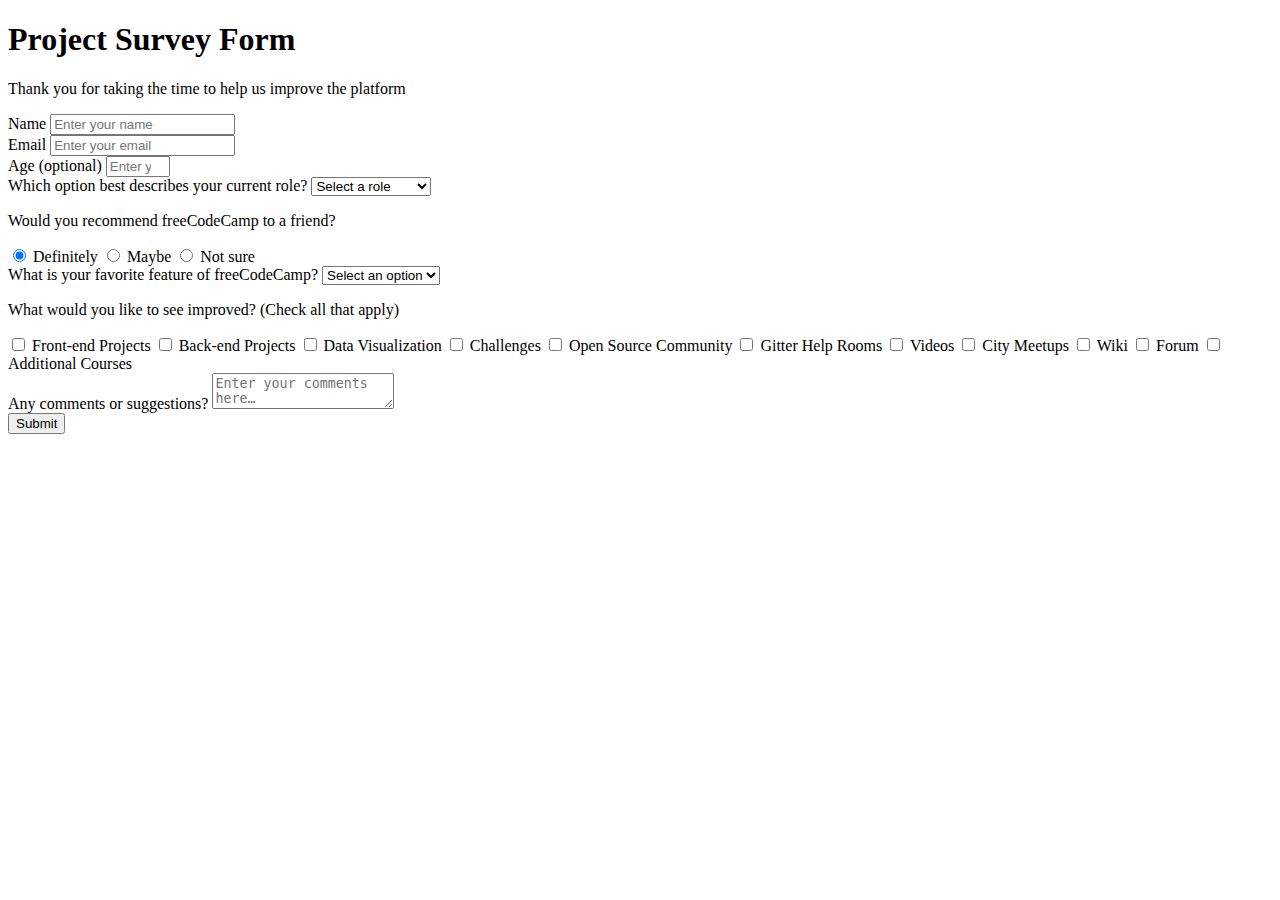
==== survey-form/index.html @ d1bf748a "Created index.html file with all ínitial content" ====
<!DOCTYPE html>
<html lang="en">
<head>
	<meta charset="UTF-8">
	<title>Survey form</title>
</head>
<body>
<h1 id="title">Project Survey Form</h1>
<p id="description">Thank you for taking the time to help us improve the platform</p>
<form id="survey-form">
	<div class="form-block">
		<label for="name" id="name-label">Name</label>
		<input id="name" type="text" placeholder="Enter your name" required>
	</div>
	<div class="form-block">
		<label for="email" id="email-label">Email</label>
		<input id="email" type="email" placeholder="Enter your email" required>
	</div>
	<div class="form-block">
		<label for="number" id="number-label">Age (optional)</label>
		<input id="number" type="number" min="16" max="120" placeholder="Enter your age" required>
	</div>
	<div class="form-block">
		<label for="dropdown-role" id="dropdown-role-label">Which option best describes your current role?</label>
		<select id="dropdown-role" required>
			<option disabled selected>Select a role</option>
			<option>Student</option>
			<option>Teacher</option>
			<option>Full time job</option>
			<option>Prefer not to say</option>
			<option>Other</option>
		</select>
	</div>
	<div class="form-block">
		<p>Would you recommend freeCodeCamp to a friend?</p>
		<label>
			<input name="user-recommend" class="input-radio" type="radio" value="definitely" checked>
			Definitely
		</label>
		<label>
			<input name="user-recommend" class="input-radio" type="radio" value="maybe">
			Maybe
		</label>
		<label>
			<input name="user-recommend" class="input-radio" type="radio" value="not-sure">
			Not sure
		</label>
	</div>
	<div class="form-block">
		<label for="dropdown-feature" id="dropdown-feature-label">What is your favorite feature of freeCodeCamp?</label>
		<select id="dropdown-feature" required>
			<option disabled selected>Select an option</option>
			<option>Challenges</option>
			<option>Projects</option>
			<option>Community</option>
			<option>Open Source</option>
			<option>Other</option>
		</select>
	</div>
	<div class="form-block">
		<p>What would you like to see improved? (Check all that apply)</p>
		<label>
			<input name="user-improve" class="input-checkbox" type="checkbox" value="front-end-projects">
			Front-end Projects
		</label>
		<label>
			<input name="user-improve" class="input-checkbox" type="checkbox" value="back-end-projects">
			Back-end Projects
		</label>
		<label>
			<input name="user-improve" class="input-checkbox" type="checkbox" value="data-visualizations">
			Data Visualization
		</label>
		<label>
			<input name="user-improve" class="input-checkbox" type="checkbox" value="challenges">
			Challenges
		</label>
		<label>
			<input name="user-improve" class="input-checkbox" type="checkbox" value="open-source-community">
			Open Source Community
		</label>
		<label>
			<input name="user-improve" class="input-checkbox" type="checkbox" value="gitter-help-rooms">
			Gitter Help Rooms
		</label>
		<label>
			<input name="user-improve" class="input-checkbox" type="checkbox" value="videos">
			Videos
		</label>
		<label>
			<input name="user-improve" class="input-checkbox" type="checkbox" value="city-meetups">
			City Meetups
		</label>
		<label>
			<input name="user-improve" class="input-checkbox" type="checkbox" value="wiki">
			Wiki
		</label>
		<label>
			<input name="user-improve" class="input-checkbox" type="checkbox" value="forum">
			Forum
		</label>
		<label>
			<input name="user-improve" class="input-checkbox" type="checkbox" value="additional-courses">
			Additional Courses
		</label>
	</div>
	<div class="form-block">
		<label for="comments-suggestions">Any comments or suggestions?</label>
		<textarea name="comment" id="comments-suggestions" placeholder="Enter your comments here&hellip;"></textarea>
	</div>
	<div class="form-block">
		<button type="submit" id="submit">Submit</button>
	</div>
</form>
</body>
</html>
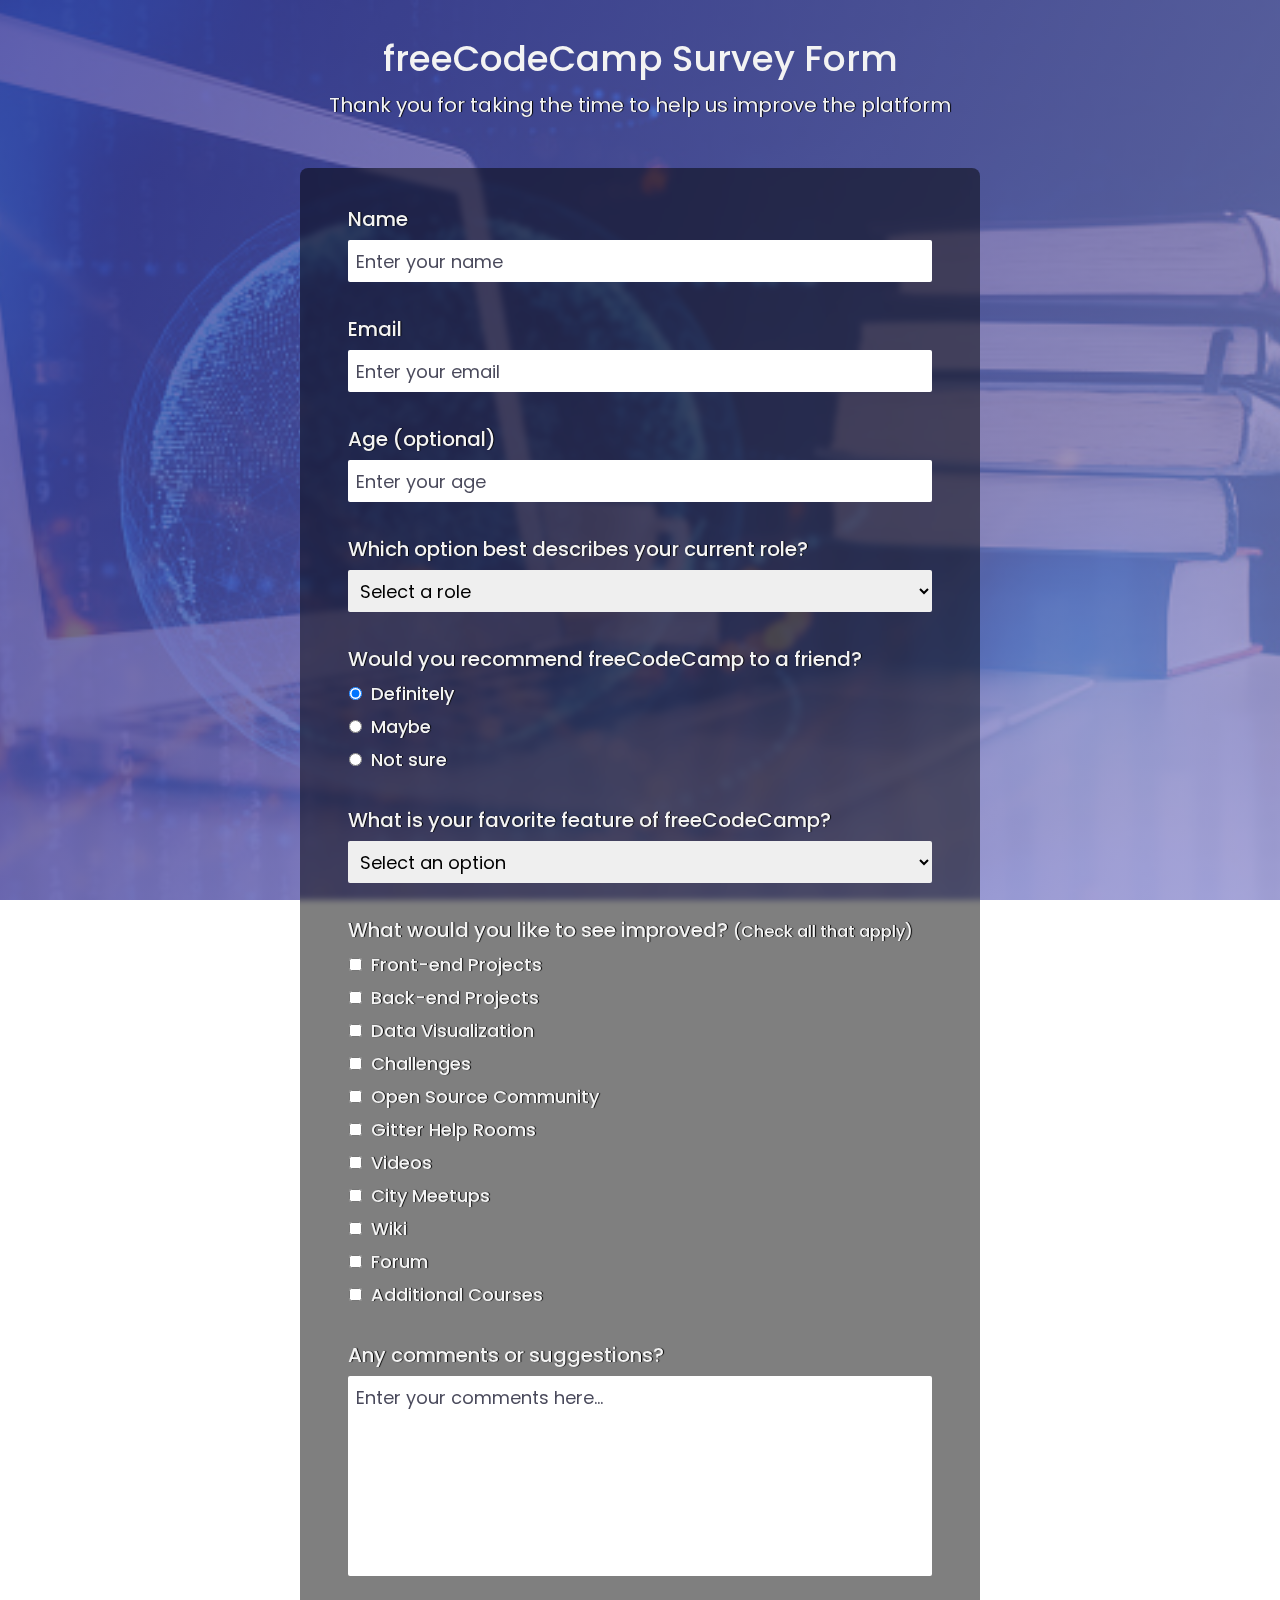
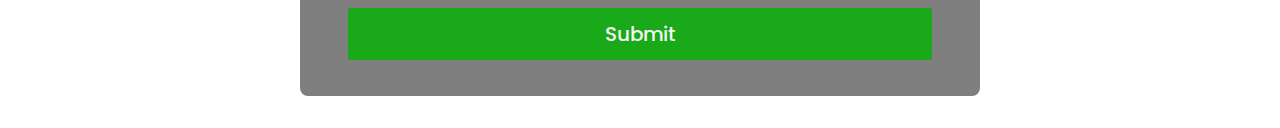
==== commit ecacbf4a: "Created styles.css file with styles for whole form. Added image." ====
--- a/survey-form/index.html
+++ b/survey-form/index.html
@@ -2,115 +2,121 @@
 <html lang="en">
 <head>
 	<meta charset="UTF-8">
+	<link rel="stylesheet" href="styles.css">
 	<title>Survey form</title>
 </head>
 <body>
-<h1 id="title">Project Survey Form</h1>
-<p id="description">Thank you for taking the time to help us improve the platform</p>
-<form id="survey-form">
-	<div class="form-block">
-		<label for="name" id="name-label">Name</label>
-		<input id="name" type="text" placeholder="Enter your name" required>
-	</div>
-	<div class="form-block">
-		<label for="email" id="email-label">Email</label>
-		<input id="email" type="email" placeholder="Enter your email" required>
-	</div>
-	<div class="form-block">
-		<label for="number" id="number-label">Age (optional)</label>
-		<input id="number" type="number" min="16" max="120" placeholder="Enter your age" required>
-	</div>
-	<div class="form-block">
-		<label for="dropdown-role" id="dropdown-role-label">Which option best describes your current role?</label>
-		<select id="dropdown-role" required>
-			<option disabled selected>Select a role</option>
-			<option>Student</option>
-			<option>Teacher</option>
-			<option>Full time job</option>
-			<option>Prefer not to say</option>
-			<option>Other</option>
-		</select>
-	</div>
-	<div class="form-block">
-		<p>Would you recommend freeCodeCamp to a friend?</p>
-		<label>
-			<input name="user-recommend" class="input-radio" type="radio" value="definitely" checked>
-			Definitely
-		</label>
-		<label>
-			<input name="user-recommend" class="input-radio" type="radio" value="maybe">
-			Maybe
-		</label>
-		<label>
-			<input name="user-recommend" class="input-radio" type="radio" value="not-sure">
-			Not sure
-		</label>
-	</div>
-	<div class="form-block">
-		<label for="dropdown-feature" id="dropdown-feature-label">What is your favorite feature of freeCodeCamp?</label>
-		<select id="dropdown-feature" required>
-			<option disabled selected>Select an option</option>
-			<option>Challenges</option>
-			<option>Projects</option>
-			<option>Community</option>
-			<option>Open Source</option>
-			<option>Other</option>
-		</select>
-	</div>
-	<div class="form-block">
-		<p>What would you like to see improved? (Check all that apply)</p>
-		<label>
-			<input name="user-improve" class="input-checkbox" type="checkbox" value="front-end-projects">
-			Front-end Projects
-		</label>
-		<label>
-			<input name="user-improve" class="input-checkbox" type="checkbox" value="back-end-projects">
-			Back-end Projects
-		</label>
-		<label>
-			<input name="user-improve" class="input-checkbox" type="checkbox" value="data-visualizations">
-			Data Visualization
-		</label>
-		<label>
-			<input name="user-improve" class="input-checkbox" type="checkbox" value="challenges">
-			Challenges
-		</label>
-		<label>
-			<input name="user-improve" class="input-checkbox" type="checkbox" value="open-source-community">
-			Open Source Community
-		</label>
-		<label>
-			<input name="user-improve" class="input-checkbox" type="checkbox" value="gitter-help-rooms">
-			Gitter Help Rooms
-		</label>
-		<label>
-			<input name="user-improve" class="input-checkbox" type="checkbox" value="videos">
-			Videos
-		</label>
-		<label>
-			<input name="user-improve" class="input-checkbox" type="checkbox" value="city-meetups">
-			City Meetups
-		</label>
-		<label>
-			<input name="user-improve" class="input-checkbox" type="checkbox" value="wiki">
-			Wiki
-		</label>
-		<label>
-			<input name="user-improve" class="input-checkbox" type="checkbox" value="forum">
-			Forum
-		</label>
-		<label>
-			<input name="user-improve" class="input-checkbox" type="checkbox" value="additional-courses">
-			Additional Courses
-		</label>
-	</div>
-	<div class="form-block">
-		<label for="comments-suggestions">Any comments or suggestions?</label>
-		<textarea name="comment" id="comments-suggestions" placeholder="Enter your comments here&hellip;"></textarea>
-	</div>
-	<div class="form-block">
-		<button type="submit" id="submit">Submit</button>
-	</div>
-</form>
+<header class="header">
+	<h1 id="title">freeCodeCamp Survey Form</h1>
+	<p id="description">Thank you for taking the time to help us improve the platform</p>
+</header>
+<div id="main-container">
+	<form id="survey-form">
+		<div class="form-block">
+			<label for="name" id="name-label">Name</label>
+			<input id="name" type="text" placeholder="Enter your name" required>
+		</div>
+		<div class="form-block">
+			<label for="email" id="email-label">Email</label>
+			<input id="email" type="email" placeholder="Enter your email" required>
+		</div>
+		<div class="form-block">
+			<label for="number" id="number-label">Age (optional)</label>
+			<input id="number" type="number" min="16" max="120" placeholder="Enter your age">
+		</div>
+		<div class="form-block">
+			<label for="dropdown-role" id="dropdown-role-label">Which option best describes your current role?</label>
+			<select id="dropdown-role" required>
+				<option value="" class="light" disabled selected hidden>Select a role</option>
+				<option value="student">Student</option>
+				<option value="teacher">Teacher</option>
+				<option value="full-time-job">Full time job</option>
+				<option value="prefer-not-to-say">Prefer not to say</option>
+				<option value="other">Other</option>
+			</select>
+		</div>
+		<div class="form-block">
+			<p>Would you recommend freeCodeCamp to a friend?</p>
+			<label class="choose-option">
+				<input name="user-recommend" class="input-radio" type="radio" value="definitely" checked>
+				Definitely
+			</label >
+			<label class="choose-option">
+				<input name="user-recommend" class="input-radio" type="radio" value="maybe">
+				Maybe
+			</label>
+			<label class="choose-option">
+				<input name="user-recommend" class="input-radio" type="radio" value="not-sure">
+				Not sure
+			</label>
+		</div>
+		<div class="form-block">
+			<label for="dropdown-feature" id="dropdown-feature-label">What is your favorite feature of freeCodeCamp?</label>
+			<select id="dropdown-feature" required>
+				<option value="" class="light" disabled selected hidden>Select an option</option>
+				<option value="challenges">Challenges</option>
+				<option value="projects">Projects</option>
+				<option value="community">Community</option>
+				<option value="open-source">Open Source</option>
+				<option value="other">Other</option>
+			</select>
+		</div>
+		<div class="form-block">
+			<p>What would you like to see improved? <small>(Check all that apply)</small></p>
+			<label class="choose-option">
+				<input name="user-improve" class="input-checkbox" type="checkbox" value="front-end-projects">
+				Front-end Projects
+			</label>
+			<label class="choose-option">
+				<input name="user-improve" class="input-checkbox" type="checkbox" value="back-end-projects">
+				Back-end Projects
+			</label>
+			<label class="choose-option">
+				<input name="user-improve" class="input-checkbox" type="checkbox" value="data-visualizations">
+				Data Visualization
+			</label>
+			<label class="choose-option">
+				<input name="user-improve" class="input-checkbox" type="checkbox" value="challenges">
+				Challenges
+			</label>
+			<label class="choose-option">
+				<input name="user-improve" class="input-checkbox" type="checkbox" value="open-source-community">
+				Open Source Community
+			</label>
+			<label class="choose-option">
+				<input name="user-improve" class="input-checkbox" type="checkbox" value="gitter-help-rooms">
+				Gitter Help Rooms
+			</label>
+			<label class="choose-option">
+				<input name="user-improve" class="input-checkbox" type="checkbox" value="videos">
+				Videos
+			</label>
+			<label class="choose-option">
+				<input name="user-improve" class="input-checkbox" type="checkbox" value="city-meetups">
+				City Meetups
+			</label>
+			<label class="choose-option">
+				<input name="user-improve" class="input-checkbox" type="checkbox" value="wiki">
+				Wiki
+			</label>
+			<label class="choose-option">
+				<input name="user-improve" class="input-checkbox" type="checkbox" value="forum">
+				Forum
+			</label>
+			<label class="choose-option">
+				<input name="user-improve" class="input-checkbox" type="checkbox" value="additional-courses">
+				Additional Courses
+			</label>
+		</div>
+		<div class="form-block">
+			<label for="comments-suggestions">Any comments or suggestions?</label>
+			<textarea name="comment" id="comments-suggestions" placeholder="Enter your comments here&hellip;"
+			></textarea>
+		</div>
+		<div class="form-block">
+			<button type="submit" id="submit">Submit</button>
+		</div>
+	</form>
+</div>
 </body>
 </html>--- a/survey-form/styles.css
+++ b/survey-form/styles.css
@@ -0,0 +1,182 @@
+/* FONTS */
+@font-face {
+    font-family: "Poppins";
+    src: url("./Poppins/Poppins-ExtraLight.ttf") format("truetype");
+    font-weight: 200;
+}
+
+@font-face {
+    font-family: "Poppins";
+    src: url("./Poppins/Poppins-Regular.ttf") format("truetype");
+    font-weight: normal;
+}
+
+@font-face {
+    font-family: "Poppins";
+    src: url("./Poppins/Poppins-Medium.ttf") format("truetype");
+    font-weight: 500;
+}
+
+@font-face {
+    font-family: "Poppins";
+    src: url("./Poppins/Poppins-SemiBold.ttf") format("truetype");
+    font-weight: 600;
+}
+
+@font-face {
+    font-family: "Poppins";
+    src: url("./Poppins/Poppins-Black.ttf") format("truetype");
+    font-weight: 900;
+}
+
+
+* {
+    margin: 0;
+    padding: 0;
+    box-sizing: border-box;
+}
+
+:root {
+    --color-white: #f3f3f3;
+    --color-darkblue: #1b1b32;
+    --color-darkblue-alpha: rgba(27, 27, 50, 0.8);
+    --color-green: #37af65;
+}
+
+body::before {
+    content: "";
+    position: fixed;
+    top: 0;
+    left: 0;
+    height: 100%;
+    width: 100%;
+    background-image: linear-gradient(115deg, rgba(58, 58, 158, 0.8), rgba(136,136,206, 0.7) ),
+    url(istockphoto-1297495995-170667a.jpeg);
+    background-size: cover;
+    background-repeat: no-repeat;
+    background-position: center;
+    z-index: -1;
+}
+
+body {
+    color: var(--color-white);
+    width: 680px;
+    margin: 32px auto;
+    font-family: "Poppins",sans-serif;
+    font-weight: normal;
+    font-size: 18px;
+    line-height: 1.5;
+}
+
+p,
+label {
+    text-shadow: 1px 0 1px black;
+}
+
+small {
+    font-size: 16px;
+}
+
+.header {
+    display: flex;
+    flex-direction: column;
+    align-items: center;
+    gap: 4px;
+}
+
+#title{
+    font-size: 36px;
+    font-weight: 500;
+}
+
+#description {
+    font-size: 20px;
+    font-weight: normal;
+}
+
+#main-container {
+    background-color: rgba(0,0,0, 0.5);
+    backdrop-filter: blur(3px);
+    margin-top: 48px;
+    padding: 36px 48px;
+    border-radius: 8px;
+    font-size: 20px;
+    font-weight: 500;
+}
+
+#survey-form {
+    display: flex;
+    flex-direction: column;
+    align-items: center;
+    gap: 32px;
+}
+
+.form-block {
+    width: 100%;
+    display: flex;
+    flex-direction: column;
+    align-items: flex-start;
+    gap: 6px;
+}
+
+input[type="text"],
+input[type="email"],
+input[type="number"],
+select,
+textarea {
+    width: 100%;
+    height: 42px;
+    padding: 8px;
+    font-size: 18px;
+    font-weight: normal;
+    border-radius: 2px;
+    border: none;
+    font-family: "Poppins", sans-serif;
+}
+
+textarea {
+    height: 200px;
+    resize: none;
+}
+
+input[type="checkbox"],
+input[type="radio"] {
+    width: 15px;
+    cursor: pointer;
+    box-shadow: none;
+}
+
+.choose-option {
+    width: 100%;
+    display: flex;
+    align-items: center;
+    gap: 8px;
+    font-size: 18px;
+}
+
+*::placeholder {
+    color: var(--color-darkblue-alpha);
+    font-family: "Poppins", sans-serif;
+}
+
+#submit {
+    width: 100%;
+    height: 52px;
+    font-size: 20px;
+    color: var(--color-white);
+    background-color: #19a919;
+    border: none;
+    border-radius: 2px;
+    cursor: pointer;
+    transition: 0.2s ease-in;
+    font-family: "Poppins", sans-serif;
+    font-weight: 500;
+}
+
+#submit:hover {
+    background-color: #168f16;
+}
+
+#submit:active {
+    background-color: #137c13;
+}